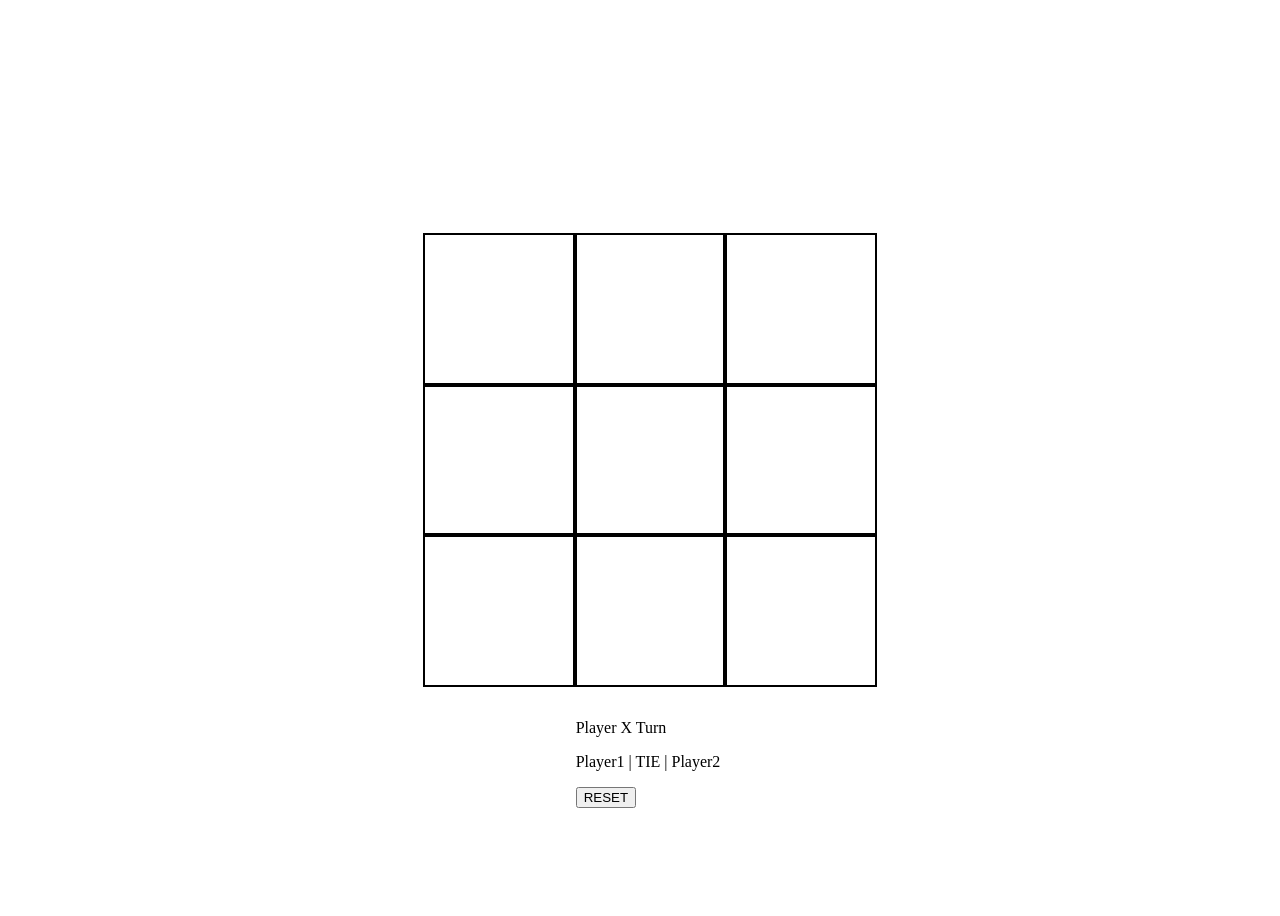
==== tictac.html @ dd08cb2f "added checkTie and fixed whoWon functions, so now game correctly identifies a winner and whether gam" ====
<!DOCTYPE html>
<!--[if lt IE 7]>      <html class="no-js lt-ie9 lt-ie8 lt-ie7"> <![endif]-->
<!--[if IE 7]>         <html class="no-js lt-ie9 lt-ie8"> <![endif]-->
<!--[if IE 8]>         <html class="no-js lt-ie9"> <![endif]-->
<!--[if gt IE 8]>      <html class="no-js"> <!--<![endif]-->
<html>
    <head>
        <meta charset="utf-8">
        <meta http-equiv="X-UA-Compatible" content="IE=edge">
        <title></title>
        <meta name="description" content="">
        <meta name="viewport" content="width=device-width, initial-scale=1">
        <link rel="stylesheet" href="tictac.css">
    </head>
    <body>
        
            <div class="board">
                <div class="ins" data-value="square1"></div>
                <div class="ins" data-value="square2"></div>
                <div class="ins" data-value="square3"></div>
                <div class="ins" data-value="square4"></div>
                <div class="ins" data-value="square5"></div>
                <div class="ins" data-value="square6"></div>
                <div class="ins" data-value="square7"></div>
                <div class="ins" data-value="square8"></div>
                <div class="ins" data-value="square9"></div>
            
            </div>
            <div class="scoreboard">
                
                
                <p id="turnIndicator">Player X Turn</p>
                <p>Player1 | TIE | Player2</p>

                <button>RESET</button>


            </div>
           
        <script src="tictac.js" async defer></script>
    </body>
</html>
---- tictac.css ----
:root{
    box-sizing: border-box;
   
}

body{
    position: relative;
    height: 100vh;
    width: 100vw;
    display: flex;
    align-items: center;
    justify-content: center;
    overflow: hidden;
}



.board{
    height: 50%;
    aspect-ratio: 1/1;
    display: grid;
    grid-template-columns: repeat(3,1fr);
    
}

.scoreboard{
    position: absolute;
    bottom: 100px;
}


.ins{
    border: solid black 2px;
    height: 100%;
    width: 100%;
}
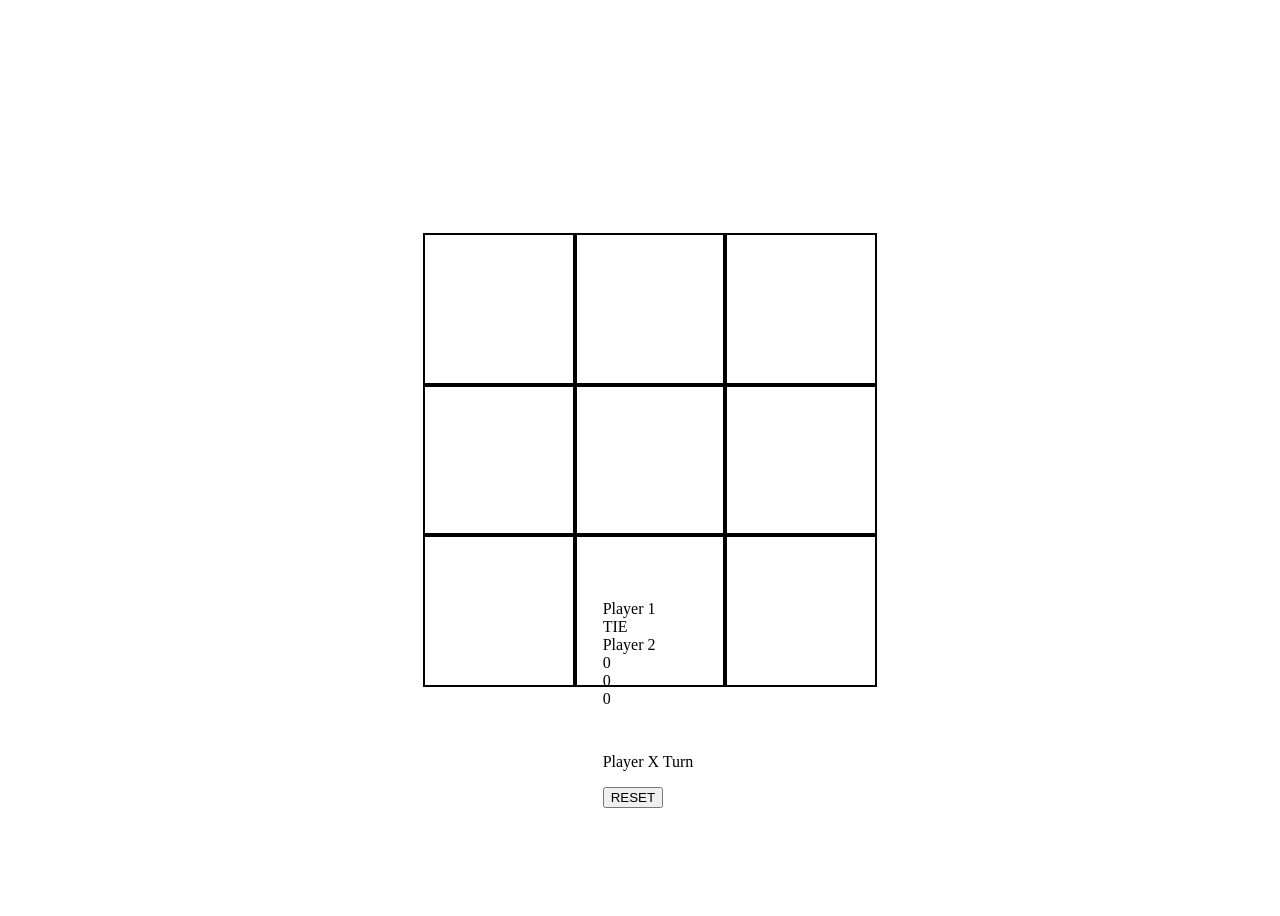
==== commit 848e0f49: "added the reset adn increment scoreboard functions, they still need to be tested" ====
--- a/tictac.html
+++ b/tictac.html
@@ -30,9 +30,16 @@
                 
                 
                 <p id="turnIndicator">Player X Turn</p>
-                <p>Player1 | TIE | Player2</p>
+                <div class="scoreboard">
+                    <div>Player 1</div>
+                    <div>TIE</div>
+                    <div>Player 2</div>
+                    <div class="player1Score">0</div>
+                    <div class="tieScore">0</div>
+                    <div class="player2Score">0</div>
+                </div>
 
-                <button>RESET</button>
+                <button class="resetButton">RESET</button>
 
 
             </div>
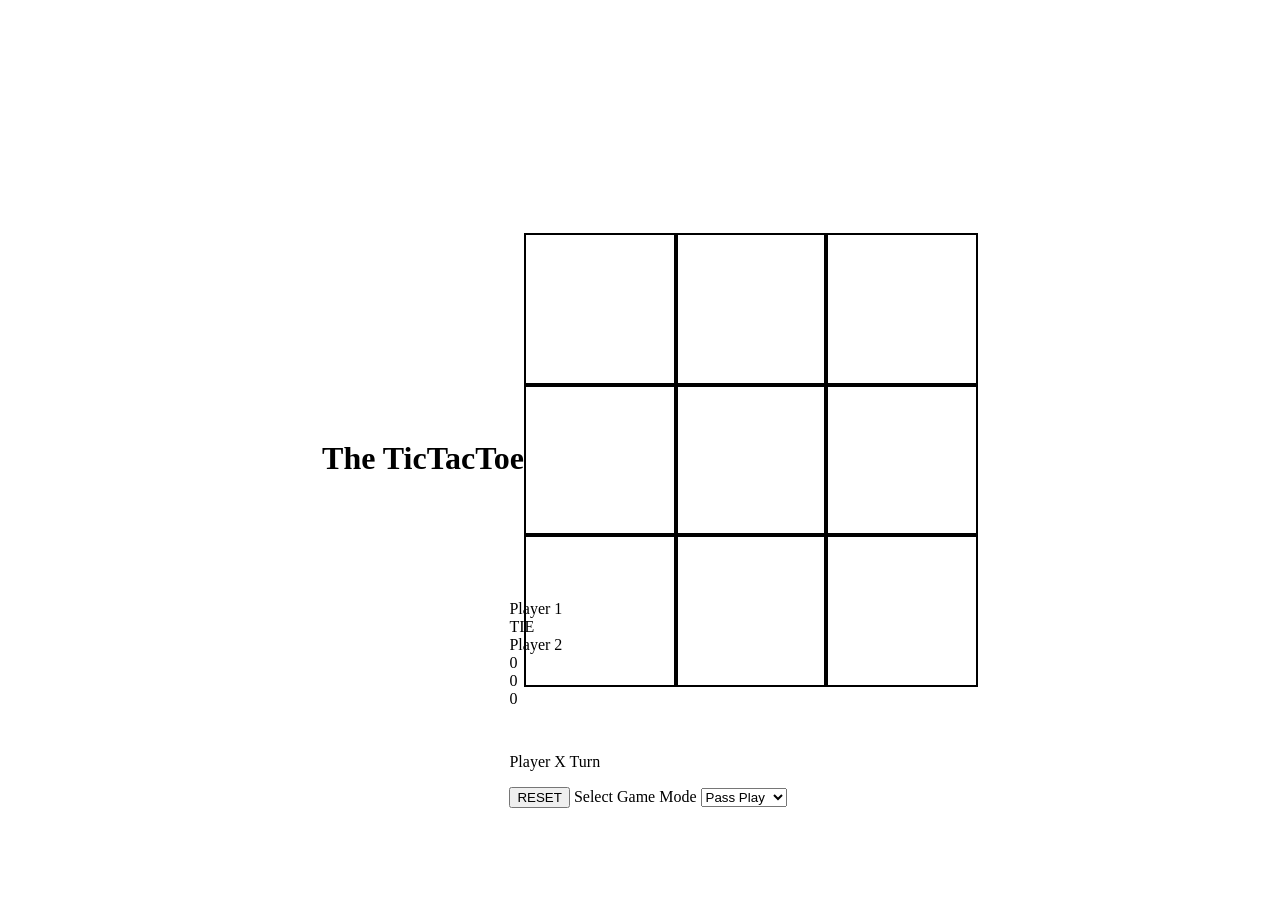
==== commit 0a3beb2c: "created EasyBot object to play during the easy game mode, still need to implement into the game." ====
--- a/tictac.html
+++ b/tictac.html
@@ -13,7 +13,7 @@
         <link rel="stylesheet" href="tictac.css">
     </head>
     <body>
-        
+        <h1>The TicTacToe</h1>
             <div class="board">
                 <div class="ins" data-value="square1"></div>
                 <div class="ins" data-value="square2"></div>
@@ -40,6 +40,12 @@
                 </div>
 
                 <button class="resetButton">RESET</button>
+                <label for="gameMode">Select Game Mode</label>
+                <select name="gameMode" id="gameMode">
+                    <option value="passPlay" selected>Pass Play</option>
+                    <option value="easy">Easy</option>
+                    <option value="impossible">Impossible</option>
+                </select>
 
 
             </div>
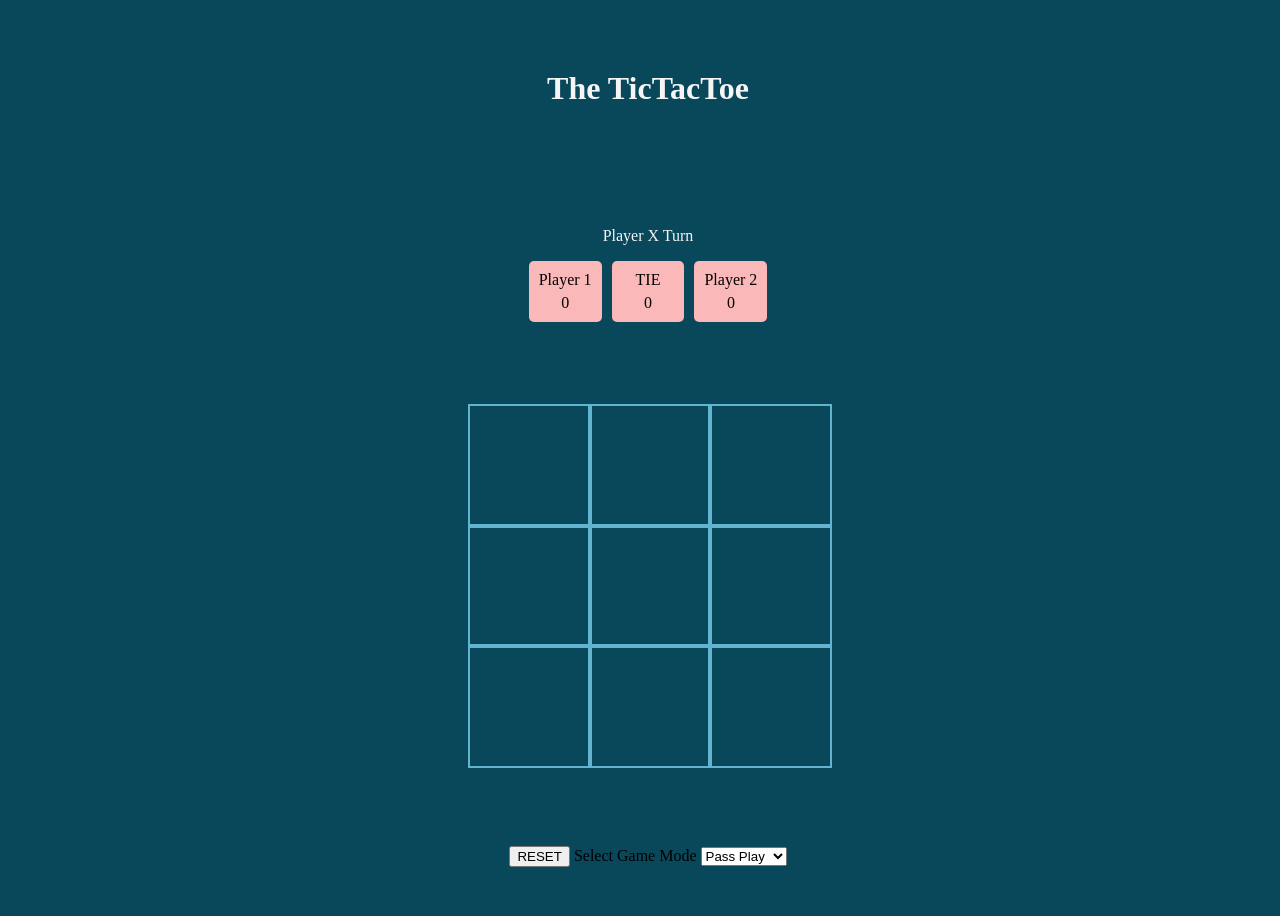
==== commit 65ad658a: "started styling" ====
--- a/tictac.html
+++ b/tictac.html
@@ -1,8 +1,5 @@
 <!DOCTYPE html>
-<!--[if lt IE 7]>      <html class="no-js lt-ie9 lt-ie8 lt-ie7"> <![endif]-->
-<!--[if IE 7]>         <html class="no-js lt-ie9 lt-ie8"> <![endif]-->
-<!--[if IE 8]>         <html class="no-js lt-ie9"> <![endif]-->
-<!--[if gt IE 8]>      <html class="no-js"> <!--<![endif]-->
+
 <html>
     <head>
         <meta charset="utf-8">
@@ -13,43 +10,54 @@
         <link rel="stylesheet" href="tictac.css">
     </head>
     <body>
-        <h1>The TicTacToe</h1>
-            <div class="board">
-                <div class="ins" data-value="square1"></div>
-                <div class="ins" data-value="square2"></div>
-                <div class="ins" data-value="square3"></div>
-                <div class="ins" data-value="square4"></div>
-                <div class="ins" data-value="square5"></div>
-                <div class="ins" data-value="square6"></div>
-                <div class="ins" data-value="square7"></div>
-                <div class="ins" data-value="square8"></div>
-                <div class="ins" data-value="square9"></div>
-            
-            </div>
-            <div class="scoreboard">
-                
-                
-                <p id="turnIndicator">Player X Turn</p>
-                <div class="scoreboard">
-                    <div>Player 1</div>
-                    <div>TIE</div>
-                    <div>Player 2</div>
-                    <div class="player1Score">0</div>
-                    <div class="tieScore">0</div>
-                    <div class="player2Score">0</div>
-                </div>
-
-                <button class="resetButton">RESET</button>
-                <label for="gameMode">Select Game Mode</label>
-                <select name="gameMode" id="gameMode">
-                    <option value="passPlay" selected>Pass Play</option>
-                    <option value="easy">Easy</option>
-                    <option value="impossible">Impossible</option>
-                </select>
+        <div class="wrapper">
+            <h1>The TicTacToe</h1>
+                    <div class="scoreboard">
+                        <p id="turnIndicator">Player X Turn</p>
+                        <div class="score">
+                            
+                        
+                            <div class="player1">
+                                <div>Player 1</div>
+                                <div class="player1Score">0</div>
+                            </div>
 
 
-            </div>
+                            <div class="tie">
+                                <div>TIE</div>
+                                <div class="tieScore">0</div>
+                            </div>
+
+
+                            <div class="player2">
+                                <div>Player 2</div>
+                                <div class="player2Score">0</div>
+                            </div>
+
+                        </div>
+                    </div>
+                <div class="board">
+                    <div class="ins" data-value="square1"></div>
+                    <div class="ins" data-value="square2"></div>
+                    <div class="ins" data-value="square3"></div>
+                    <div class="ins" data-value="square4"></div>
+                    <div class="ins" data-value="square5"></div>
+                    <div class="ins" data-value="square6"></div>
+                    <div class="ins" data-value="square7"></div>
+                    <div class="ins" data-value="square8"></div>
+                    <div class="ins" data-value="square9"></div>
+                </div>
+                <div class="Menu">
+                    <button class="resetButton">RESET</button>
+                    <label for="gameMode">Select Game Mode</label>
+                    <select name="gameMode" id="gameMode">
+                        <option value="passPlay" selected>Pass Play</option>
+                        <option value="easy">Easy</option>
+                        <option value="impossible">Impossible</option>
+                    </select>
+                </div>
+        </div>
            
-        <script src="tictac.js" async defer></script>
+            <script type="module" src="tictac.mjs" async defer></script>
     </body>
 </html>
--- a/tictac.css
+++ b/tictac.css
@@ -1,36 +1,82 @@
 :root{
     box-sizing: border-box;
+    --lightBlue:#63b5cf ; 
+    --navyBlue: #09475a;
+    --yellow: #ecf273; 
+    --red: rgb(250, 184, 184);
+    --white: #F5F5F5; 
+
    
 }
-
+h1{
+    color: var(--white);
+}
+p{color: var(--white);}
 body{
+    background-color: var(--navyBlue);
     position: relative;
     height: 100vh;
     width: 100vw;
     display: flex;
-    align-items: center;
     justify-content: center;
     overflow: hidden;
+    
+   
+}
+
+.wrapper{
+    display: grid;
+    overflow: hidden;
+    place-items: center;
+    width: 50%;
+    grid-template-columns: 1fr;
 }
 
 
-
 .board{
-    height: 50%;
+    height: 40vh;
     aspect-ratio: 1/1;
     display: grid;
     grid-template-columns: repeat(3,1fr);
     
 }
 
-.scoreboard{
-    position: absolute;
-    bottom: 100px;
+.board>*{
+    color: var(--white);
 }
 
+#turnIndicator{
+    text-align: center;
+}
+
+.scoreboard{
+    display: flex;
+    flex-direction: column;
+    justify-content: flex-start;
+
+}
+
+.score{
+    display: grid;
+    column-gap: 10px;
+    grid-template-columns: repeat(3, 1fr);
+
+    
+}
+
+.score>*{
+    display: flex;
+    flex-direction: column;
+    justify-content: center;
+    align-items: center;
+    gap: 5px;
+    padding: 10px;
+    background-color: rgb(250, 184, 184);
+    border-radius: 5px;
+}
 
 .ins{
-    border: solid black 2px;
+    border: solid var(--lightBlue) 2px;
     height: 100%;
     width: 100%;
 }
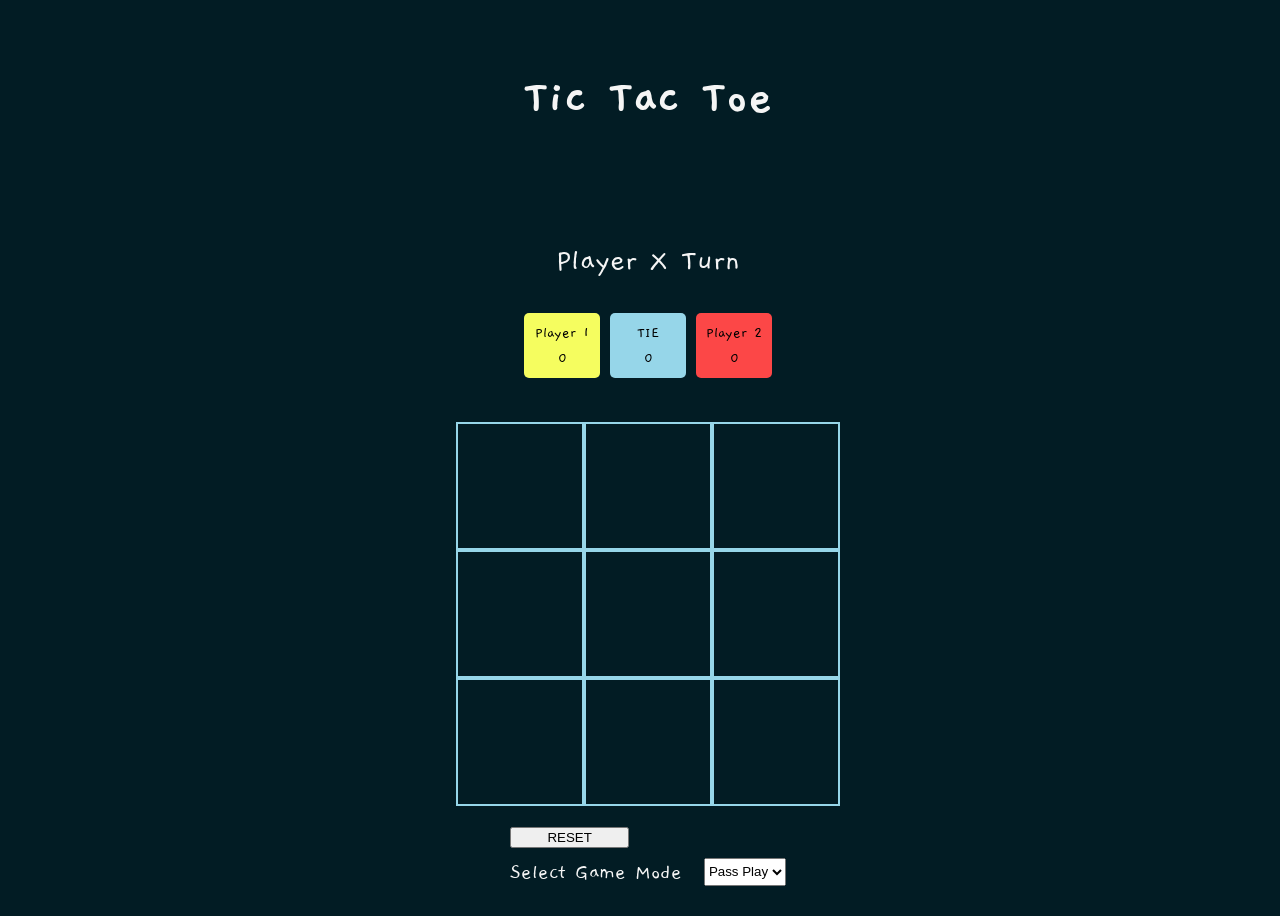
==== commit 93799845: "more styling" ====
--- a/tictac.html
+++ b/tictac.html
@@ -7,11 +7,14 @@
         <title></title>
         <meta name="description" content="">
         <meta name="viewport" content="width=device-width, initial-scale=1">
+        <link rel="preconnect" href="https://fonts.googleapis.com">
+<link rel="preconnect" href="https://fonts.gstatic.com" crossorigin>
+<link href="https://fonts.googleapis.com/css2?family=Gaegu&display=swap" rel="stylesheet">
         <link rel="stylesheet" href="tictac.css">
     </head>
     <body>
         <div class="wrapper">
-            <h1>The TicTacToe</h1>
+            <h1>Tic Tac Toe</h1>
                     <div class="scoreboard">
                         <p id="turnIndicator">Player X Turn</p>
                         <div class="score">
@@ -49,11 +52,12 @@
                 </div>
                 <div class="Menu">
                     <button class="resetButton">RESET</button>
-                    <label for="gameMode">Select Game Mode</label>
+                    <button class="nextButton">Continue</button>
+                    <label class="labelG" for="gameMode">Select Game Mode</label>
                     <select name="gameMode" id="gameMode">
                         <option value="passPlay" selected>Pass Play</option>
                         <option value="easy">Easy</option>
-                        <option value="impossible">Impossible</option>
+                        <option value="impossible">Medium</option>
                     </select>
                 </div>
         </div>
--- a/tictac.css
+++ b/tictac.css
@@ -1,15 +1,18 @@
 :root{
     box-sizing: border-box;
-    --lightBlue:#63b5cf ; 
-    --navyBlue: #09475a;
-    --yellow: #ecf273; 
-    --red: rgb(250, 184, 184);
+    --lightBlue:#96d6e9 ; 
+    --navyBlue: #021c24;
+    --yellow: #f5fd5f; 
+    --red: rgb(252, 71, 71);
     --white: #F5F5F5; 
+    font-family: 'Gaegu', sans-serif;
+    box-sizing: border-box;
 
    
 }
 h1{
     color: var(--white);
+    font-size: 52px;
 }
 p{color: var(--white);}
 body{
@@ -47,6 +50,7 @@
 
 #turnIndicator{
     text-align: center;
+    font-size: 32px;
 }
 
 .scoreboard{
@@ -73,10 +77,56 @@
     padding: 10px;
     background-color: rgb(250, 184, 184);
     border-radius: 5px;
+    font-size: 16px;
 }
+
+.tie{
+    background-color: var(--lightBlue);
+}
+.player1{
+    background-color: var(--yellow);
+}
+.player2{
+    background-color: var(--red);
+}
+
 
 .ins{
     border: solid var(--lightBlue) 2px;
-    height: 100%;
-    width: 100%;
+    min-height: 124px;
+    min-width: 124px;
+    display: flex;
+    justify-content: center;
+    align-items: center;
+    font-size: 36px;
+    
+}
+
+.Menu{
+display: grid;
+width: 405px;
+grid-template-columns: repeat(6, 1fr); 
+gap: 10px;
+grid-template-areas: 
+". reset reset continue continue ."
+". p p p s .";
+
+}
+
+.resetButton{
+    grid-area: reset;
+}
+.nextButton{
+    grid-area: continue;
+    visibility: hidden;
+}
+
+.labelG{
+    color: var(--white);
+    font-size: 22px;
+    grid-area: p;
+}
+
+#gameMode{
+    grid-area: s;
 }
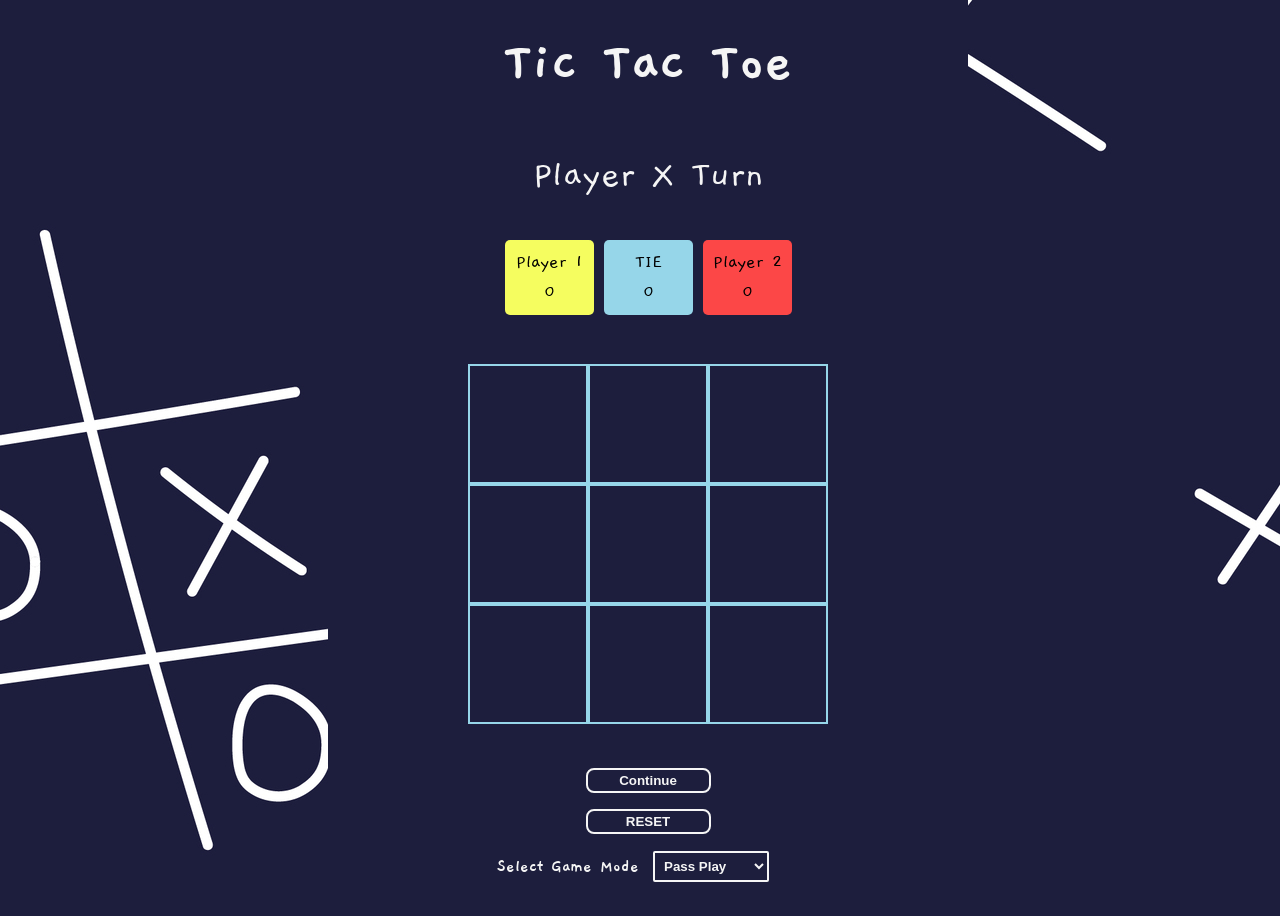
==== commit 07bf75c8: "Added Media Queries" ====
--- a/tictac.html
+++ b/tictac.html
@@ -39,21 +39,23 @@
 
                         </div>
                     </div>
-                <div class="board">
-                    <div class="ins" data-value="square1"></div>
-                    <div class="ins" data-value="square2"></div>
-                    <div class="ins" data-value="square3"></div>
-                    <div class="ins" data-value="square4"></div>
-                    <div class="ins" data-value="square5"></div>
-                    <div class="ins" data-value="square6"></div>
-                    <div class="ins" data-value="square7"></div>
-                    <div class="ins" data-value="square8"></div>
-                    <div class="ins" data-value="square9"></div>
-                </div>
+         
+                    <div class="board">
+                        <div class="ins" data-value="square1"></div>
+                        <div class="ins" data-value="square2"></div>
+                        <div class="ins" data-value="square3"></div>
+                        <div class="ins" data-value="square4"></div>
+                        <div class="ins" data-value="square5"></div>
+                        <div class="ins" data-value="square6"></div>
+                        <div class="ins" data-value="square7"></div>
+                        <div class="ins" data-value="square8"></div>
+                        <div class="ins" data-value="square9"></div>
+                    </div>
+             
                 <div class="Menu">
                     <button class="resetButton">RESET</button>
                     <button class="nextButton">Continue</button>
-                    <label class="labelG" for="gameMode">Select Game Mode</label>
+                    <label class="labelG" >Select Game Mode</label>
                     <select name="gameMode" id="gameMode">
                         <option value="passPlay" selected>Pass Play</option>
                         <option value="easy">Easy</option>
--- a/tictac.css
+++ b/tictac.css
@@ -1,7 +1,7 @@
 :root{
     box-sizing: border-box;
     --lightBlue:#96d6e9 ; 
-    --navyBlue: #021c24;
+    --navyBlue: #1D1E3D;
     --yellow: #f5fd5f; 
     --red: rgb(252, 71, 71);
     --white: #F5F5F5; 
@@ -12,11 +12,12 @@
 }
 h1{
     color: var(--white);
-    font-size: 52px;
+    font-size: 60px;
+    margin: 0px;
 }
 p{color: var(--white);}
 body{
-    background-color: var(--navyBlue);
+    background-image: url(./tic-tac-toe-seamless-background-on-dark-blue-illustration-vector.jpg);
     position: relative;
     height: 100vh;
     width: 100vw;
@@ -28,35 +29,60 @@
 }
 
 .wrapper{
+  background-color: var(--navyBlue); 
+    position: fixed;
+    top: 0;
     display: grid;
     overflow: hidden;
     place-items: center;
+    height: 100vh;
     width: 50%;
     grid-template-columns: 1fr;
 }
 
 
-.board{
+.board {
     height: 40vh;
-    aspect-ratio: 1/1;
     display: grid;
-    grid-template-columns: repeat(3,1fr);
-    
-}
-
-.board>*{
-    color: var(--white);
-}
+    grid-template-columns: repeat(3, 1fr);
+    grid-template-rows: repeat(3, 1fr);
+   
+    
+    width: 40vh;
+}
+
+.ins {
+    border: solid var(--lightBlue) 2px;
+    display: flex;
+    justify-content: center;
+    align-items: center;
+    font-size: 36px;
+    transition: background-color 1s;
+    box-sizing: border-box;
+    align-self: center;
+}
+
+.board .ins{
+    height: 100%;
+    width: 100%;
+}
+
+.score>*>*{
+    font-size: 20px;
+}
+
 
 #turnIndicator{
     text-align: center;
-    font-size: 32px;
+    font-size: 40px;
+    margin-top: 0;
 }
 
 .scoreboard{
     display: flex;
     flex-direction: column;
     justify-content: flex-start;
+    align-self: center;
 
 }
 
@@ -91,42 +117,138 @@
 }
 
 
-.ins{
-    border: solid var(--lightBlue) 2px;
-    min-height: 124px;
-    min-width: 124px;
-    display: flex;
-    justify-content: center;
-    align-items: center;
-    font-size: 36px;
-    
-}
 
 .Menu{
+  
 display: grid;
-width: 405px;
-grid-template-columns: repeat(6, 1fr); 
+
+
+width: 40vh;
+height: 80%;
+grid-template-columns: repeat(10, 1fr); 
 gap: 10px;
-grid-template-areas: 
-". reset reset continue continue ."
-". p p p s .";
-
+grid-template-areas:
+". . . . continue continue . . . ." 
+". . . .  reset reset . . . ."
+" . p p p p   s s s . .";
+
+}
+
+.Menu>*{
+align-self: center;
 }
 
 .resetButton{
+    background-color: transparent;
+    color:  var(--white);
     grid-area: reset;
+    border: 2px solid var(--white);
+    
+   
+   
 }
 .nextButton{
     grid-area: continue;
-    visibility: hidden;
-}
+}
+
+.resetButton:hover{
+    background-color: var(--white);
+    color: var(--navyBlue);
+}
+
 
 .labelG{
     color: var(--white);
-    font-size: 22px;
+    font-size: 18px;
+    width: 100%;
+    font-weight: bold;
     grid-area: p;
 }
 
 #gameMode{
     grid-area: s;
-}+}
+
+button{
+    background-color: transparent;
+    color:  var(--white);
+   
+    border: 2px solid var(--white);
+    width: 125px;
+    height: 25px    ;
+    border-radius: 8px;
+    cursor: pointer; 
+    font-weight: bold;
+    transition: background-color 0.3s, color 0.3s;
+    
+}
+button:active{
+    scale: .95;
+}
+
+button:hover{
+    background-color: var(--white);
+    color: var(--navyBlue);
+}
+#gameMode{
+    background-color: var(--navyBlue);
+    border: var(--white) 2px solid;
+    border-radius: 2px;
+    width: 100%;
+    padding: 5px;
+    font-weight: bold;
+    color: var(--white);
+    transition: background-color 0.3s, color 0.3s;
+}
+
+#gameMode:hover{
+    background-color: var(--white);
+    color: var(--navyBlue);
+    border: 2px solid var(--navyBlue) ;
+    cursor: pointer;
+}
+
+
+@media only screen and (max-width: 425px) {
+
+    .wrapper{
+        background-color: var(--navyBlue); 
+        
+          height: 100vh;
+          width: 100%;
+          
+        }
+:root{
+    background-color: var(--navyBlue);
+}
+
+        body{
+            background-image: none;
+            position: relative;
+            height: 100vh;
+            width: 100vw;
+            display: flex;
+            justify-content: center;
+            overflow: hidden;
+            align-items: center;
+            
+           
+        }
+}
+
+@media only screen and (max-width: 375px) {
+    h1{
+        font-size: 45px;
+    }
+    .board{
+        height: 32vh;
+        width: 32vh;
+    }
+    .score>*>* {
+        font-size: 15px;
+    }
+
+    #turnIndicator{
+        font-size: 30px;
+    }
+}
